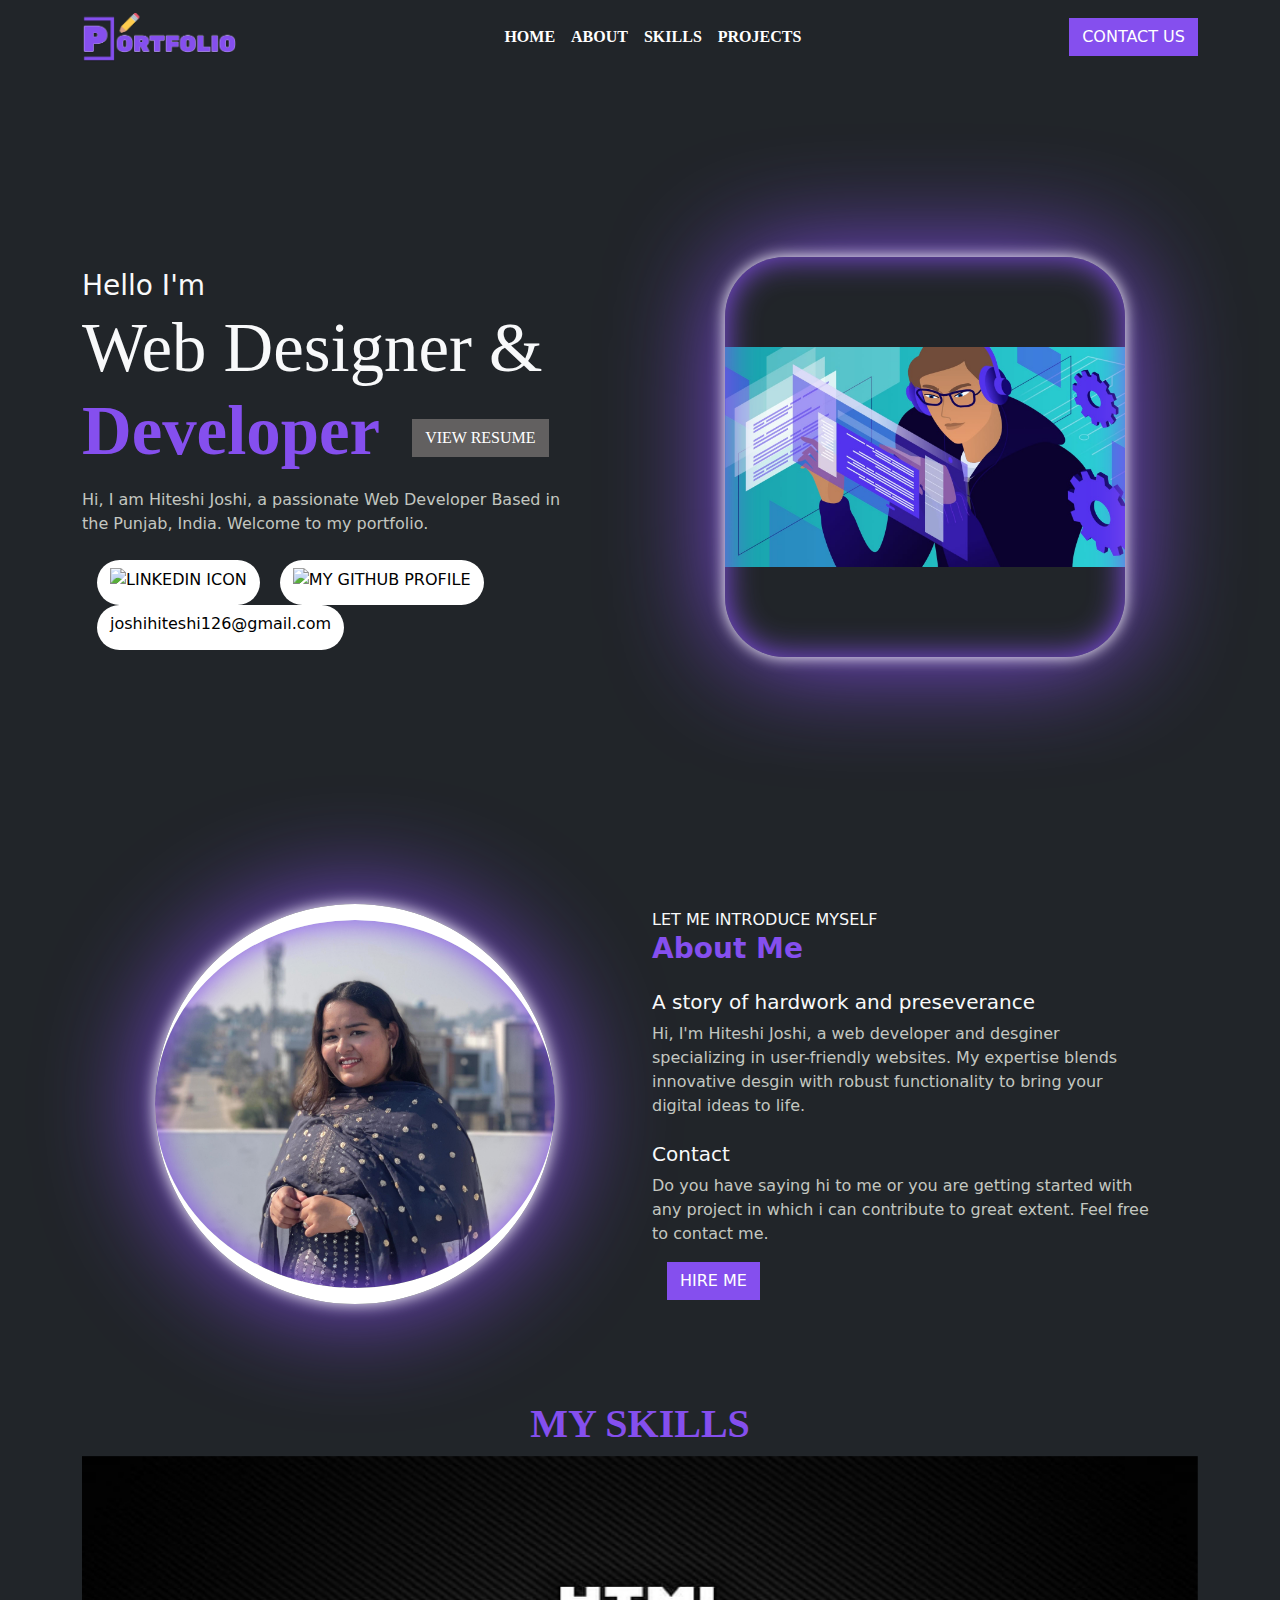
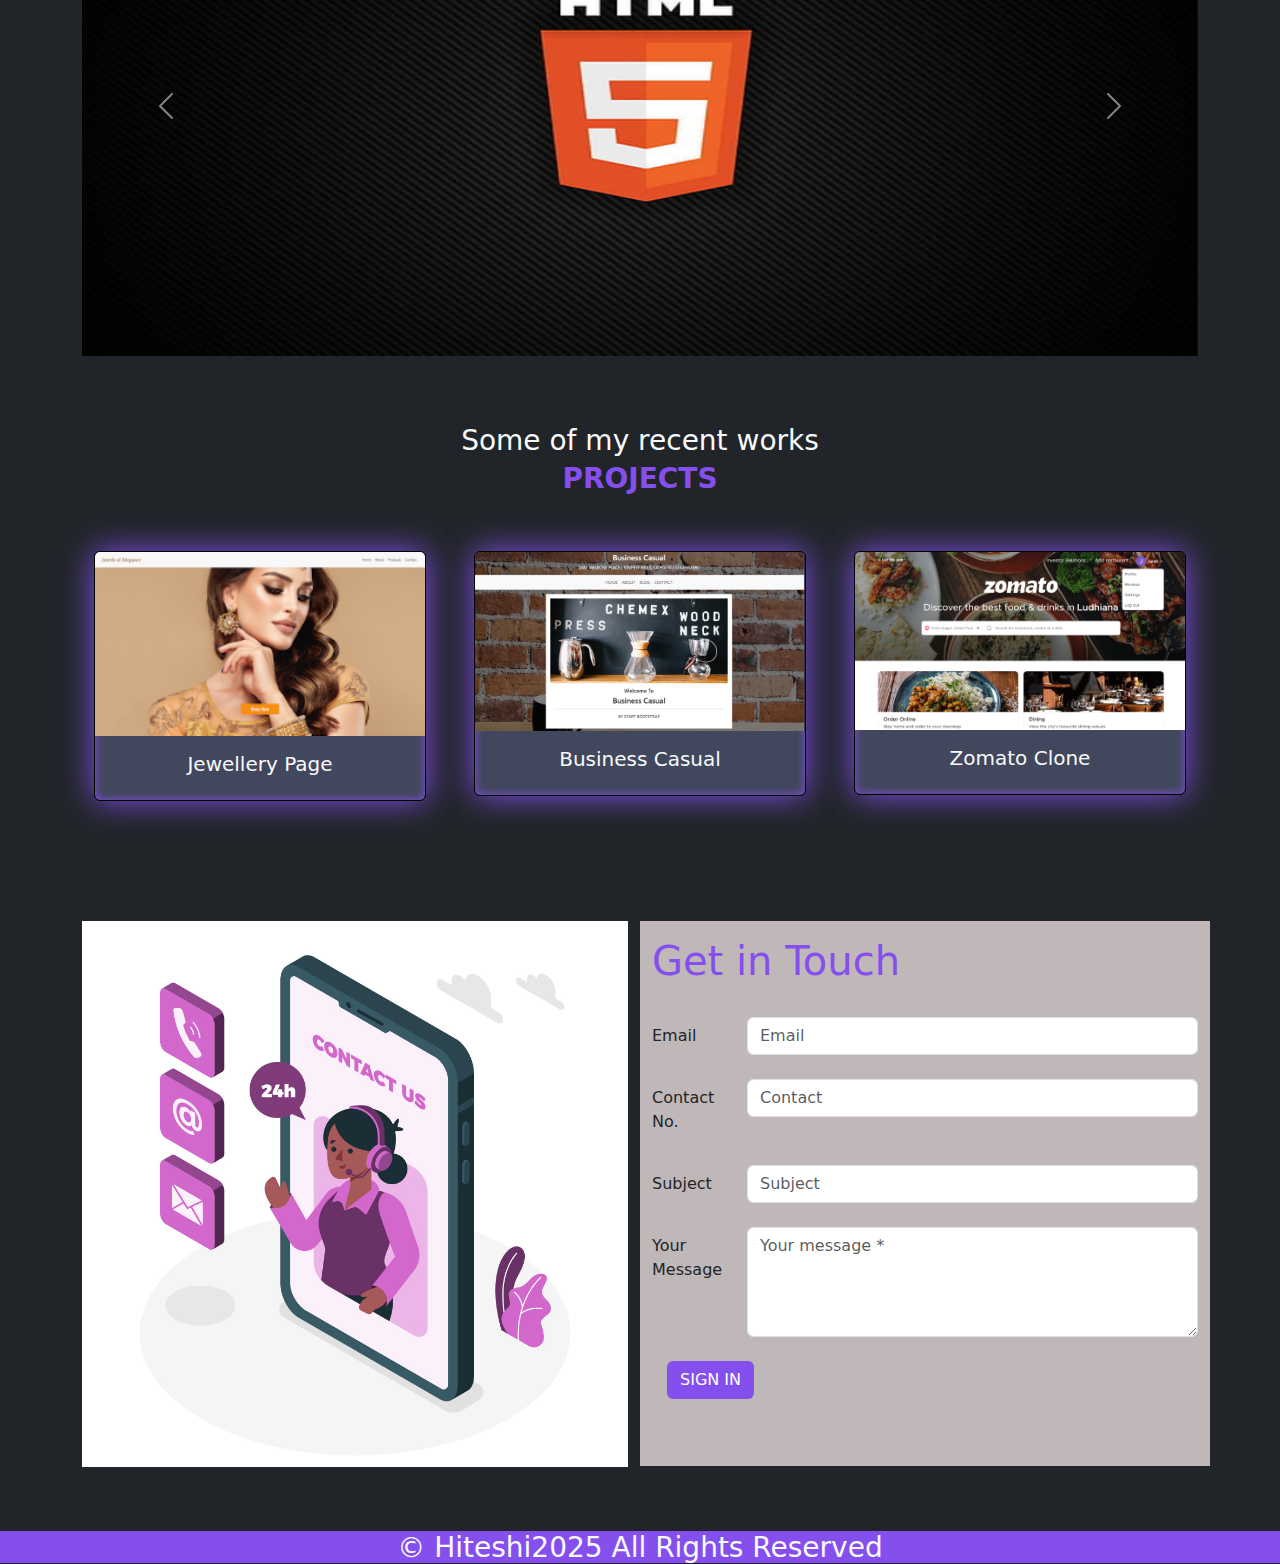
==== index.html @ db6f8b48 "Portfolio" ====
<!doctype html>
<html lang="en">
  <head>
    <meta charset="utf-8">
    <meta name="viewport" content="width=device-width, initial-scale=1">
    <title>Hiteshi Joshi</title>
    <link rel="icon" href="images/letter-h.png">
    <link rel="stylesheet" href="style.css">
    <link rel="stylesheet" href="bootstrap download/css/bootstrap.min.css">
    <link rel="preconnect" href="https://fonts.googleapis.com">
  </head>
  <body class=" bg-dark">
    <!--  STARTING OF TOP SECTION -->
    <header>
      <nav class="navbar navbar-expand-lg">
        <div class="container">
          <a class="navbar-brand" href="#">
            <img src="images/logo.png" class="img-fluid" alt="">
          </a>
          <button class="navbar-toggler" type="button" data-bs-toggle="collapse" data-bs-target="#navbarNav" aria-controls="navbarNav" aria-expanded="false" aria-label="Toggle navigation">
            <span class="navbar-toggler-icon"></span>
          </button>
          <div class="collapse navbar-collapse text-center" id="navbarNav">
            <ul class="navbar-nav m-auto text-uppercase">
              <!-- HOME -->
              <li class="nav-item">
                <a class="nav-link" href="#home">Home</a>
              </li>
              <!-- ABOUT -->
              <li class="nav-item">
                <a class="nav-link" href="#aboutme">About</a>
              </li>
              <!-- SKILLS -->
              <li class="nav-item">
                <a class="nav-link" href="#skill">Skills</a>
              </li>
              <!-- PORTFOLIO -->
              <li class="nav-item">
                <a class="nav-link" href="#projects">Projects</a>
              </li>
            </ul>
            <!-- CONTACT BUTTON -->
            <a href="#contactus" class=" btn rounded-0">Contact us</a>
          </div>
        </div>
      </nav>
    </header>
    <!-- MAIN SECTION -->
     <main>
        <!-- STARTING OF HERO SECTION -->
        <section id="home" class="hero-section d-flex align-items-center">
            <div class="container">
                <div class="row align-items-center gap-5 gap-lg-0">
                    <!-- CONTENT OF HERO SECTION -->
                    <div class="col-lg-6 firstanimate">
                        <span class="text-light fs-3">Hello I'm</span>
                        <h1 class="main-head text-light">Web Designer & <span class="color1">Developer</span>
                        <!-- RESUME LINK -->
                        <a href="" target="_blank" class=" btn btn4 rounded-0">VIEW RESUME</a></h1>
                        <p class="color2 mt-3 mb-4 para">Hi, I am Hiteshi Joshi, a passionate  Web Developer Based in the Punjab, India. Welcome to my portfolio.</p>
                        <!-- LINKED IN PROFILE -->
                        <a href="https://www.linkedin.com/in/hiteshi-joshi-52382b27a/" target="_blank" class=" btn btn3 rounded-5"><img src="images/linkedin.svg" alt="LinkedIn icon" class="icon"></a>
                        <!-- GITHUB PROFILE -->
                        <a href="https://github.com/Hiteshijoshi082004" target="_blank" class=" btn btn3 rounded-5"><img src="images/github.svg" alt="My Github profile" class="icon contact-icon"></a>
                        <!-- GMAIL -->
                        <a href="#" class=" btn btn3 mail rounded-5 text-lowercase ">joshihiteshi126@gmail.com</a>
                        
                    </div>
                    <!-- IMAGE OF HERO SECTION -->
                <div class="col-lg-6 secondanimate">
                    <div class="image-container mx-auto"></div>
                </div>
            </div>
        </section>
        <!-- ENDING OF HERO SECTION -->

        <!-- STARTING OF ABOUT SECTION -->
         <section id="aboutme" class="section-container">
            <div class="container">
                <div class="row align-items-center">
                    <div class="col-lg-6 order-last order-lg-first">
                        <div class="image2-container m-auto"></div>
                    </div>
                    <div class="col-lg-6">
                        <span class="text-light text-uppercase fs-6">Let me introduce Myself</span>
                        <h3 class="abt-color fw-semibold">About Me</h3>
                        <h5 class="text-light mt-4">A story of hardwork and preseverance</h5>
                        <p class="color2 para">Hi, I'm Hiteshi Joshi, a web developer and desginer specializing in user-friendly websites. My expertise blends innovative desgin with robust functionality to bring your digital ideas to life.</p>
                        <h5 class="text-light mt-4">Contact</h5>
                        <p class="color2 para">Do you have saying hi to me or you are getting started with any project in which i can contribute to great extent. Feel free to contact me.
                        </p>
                        <a href="#" class="btn rounded-0">HIRE ME</a>
                    </div>
                </div>
            </div>
         </section>
         <!-- ENDING OF ABOUT SECTION -->

         <!-- STARTING OF SKILLS SECTION -->
         <section id="skill" class="section-container2">
            <div class="container">
                <div class="row">
                    <div class="col-lg">
                        <h1 class="abt-color skill text-center fw-semibold text-uppercase">My Skills</h1>
                    </div>
                </div>
                <div class="row">
                    <div class="col">
                        <div id="carouselExampleAutoplaying" class="carousel slide" data-bs-ride="carousel">
                            <div class="carousel-inner">
                              <div class="carousel-item active">
                                <img src="images/html.jpg" class="d-block w-100" alt="...">
                              </div>
                              <div class="carousel-item">
                                <img src="images/css.jpg" class="d-block w-100" alt="...">
                              </div>
                              <div class="carousel-item">
                                <img src="images/bootstrap.png" class="d-block w-100" alt="...">
                              </div>
                              <div class="carousel-item">
                                <img src="images/js.png" class="d-block w-100" alt="...">
                              </div>
                              <div class="carousel-item">
                                <img src="images/PHP_Logo.png" class="d-block w-100" alt="...">
                              </div>
                              <div class="carousel-item">
                                <img src="images/react.png" class="d-block w-100" alt="...">
                              </div>
                              <div class="carousel-item">
                                <img src="images/node.webp" class="d-block w-100" alt="...">
                              </div>
                              <div class="carousel-item">
                                <img src="images/express.webp" class="d-block w-100" alt="...">
                              </div>
                            </div>
                            <button class="carousel-control-prev" type="button" data-bs-target="#carouselExampleAutoplaying" data-bs-slide="prev">
                              <span class="carousel-control-prev-icon" aria-hidden="true"></span>
                              <span class="visually-hidden">Previous</span>
                            </button>
                            <button class="carousel-control-next" type="button" data-bs-target="#carouselExampleAutoplaying" data-bs-slide="next">
                              <span class="carousel-control-next-icon" aria-hidden="true"></span>
                              <span class="visually-hidden">Next</span>
                            </button>
                          </div>
                    </div>
                </div>
            </div>
         </section>
         <!-- ENDING OF SKILLS SECTION -->

         <!-- STARTING OF PROJECTS MADE -->
          <section id="projects" class="section-container3">
            <div class="container">
                <div class="row">
                    <span class="text-light fs-3 text-center">Some of my recent works</span>
                    <h3 class="abt-color fw-semibold text-center text-uppercase">Projects</h3>
                </div>
                <div class="row pt-4">
                    <!-- FIRST PROJECT -->
                    <div class="col-lg-4 p-4">
                        <div class="card">
                            <img class="card-img-top" src="images/j.png" alt="Card image cap">
                            <div class="card-body">
                              <h5 class="text-center"><a href="projects/Jewellery_PageTask/index.html" class=" card-title text-light" target="_blank">Jewellery Page</a></h5>
                            </div>
                          </div>
                    </div>
                    <!-- SECOND PROJECT -->
                    <div class="col-lg-4 p-4">
                        <div class="card p2">
                            <img class="card-img-top" src="images/business.png" alt="Card image cap">
                            <div class="card-body">
                              <h5 class="text-center"><a href="projects/DesginUsingBootstrap/index.html" class=" card-title text-light" target="_blank">Business Casual</a></h5>
                            </div>
                          </div>
                    </div>
                    <!-- THIRD PROJECT -->
                    <div class="col-lg-4 p-4">
                        <div class="card p2">
                            <img class="card-img-top" src="images/zoma.png" alt="Card image cap">
                            <div class="card-body">
                              <h5 class="text-center"><a href="projects/TestZomato/index.html" class=" card-title text-light" target="_blank">Zomato Clone</a></h5>
                            </div>
                          </div>
                    </div>
                </div>
            </div>
          </section>
          <!-- END OF PROJECTS MADE -->

          <!-- STARTING OF CONTACT SECTION -->
           <section id="contactus" class="section-container">
            <div class="container">
                <div class="row">
                  <!-- IMAGE -->
                  <div class="col-lg-6">
                    <img src="images/4220713.jpg" alt="Message" class="img-fluid h-100 w-100">
                  </div>
                  <div class="col-lg-6 soze">
                    <div class="row A">
                      <div class="col">
                          <h1 class="abt-color pt-3">Get in Touch</h1>
                      </div>
                  </div>
                  <div class="row pt-3 A">
                      <div class="col">
                      <form class="solute pt-2">
                          <div class="form-group row">
                            <label for="inputEmail3" class="col-sm-2 col-form-label">Email</label>
                            <div class="col-sm-10">
                              <input type="email" class="form-control" id="inputEmail3" placeholder="Email">
                            </div>
                          </div>
                          <div class="form-group row pt-4">
                            <label for="inputPassword3" class="col-sm-2 col-form-label">Contact No.</label>
                            <div class="col-sm-10">
                              <input type="" class="form-control" id="inputPassword3" placeholder="Contact">
                            </div>
                          </div>
                          <div class="form-group row pt-4">
                              <label for="inputPassword3" class="col-sm-2 col-form-label">Subject</label>
                              <div class="col-sm-10">
                                <input type="text" class="form-control" id="inputPassword3" placeholder="Subject">
                              </div>
                          </div>
                          <div class="form-group row pt-4">
                              <label for="inputPassword3" class="col-sm-2 col-form-label">Your Message</label>
                              <div class="col-sm-10">
                                  <textarea name="message" id="message" placeholder="Your message *" rows="4" class="form-control"></textarea>
                              </div>
                          </div>
                          <div class="form-group row pt-4 pb-4">
                            <div class="col-sm-10">
                              <button type="submit" class="btn">Sign in</button>
                            </div>
                          </div>
                        </form>
                      </div>
                  </div>
                  </div>
                </div>
            </div>
           </section>
           <!-- ENDING OF CONTACT SECTION -->
     </main>

     <!-- FOOTER SECTION -->
      <footer>
        <div class="container-fluid text-center text-light">
          <h3>&copy; Hiteshi2025 All Rights Reserved</h3>
        </div>
      </footer>
    <script src="bootstrap download/js/bootstrap.bundle.min.js"></script>
</body>
</html>
---- style.css ----
*{
    margin: 0;
    padding: 0;
    box-sizing: border-box;
    /* border:1px solid white; */
}
li{
    list-style: none;
}
.img-fluid{
    width: 12vw;
}
.navbar-nav .nav-link{
    font-weight: 600;
    color: var(--c-dark);
    font-family: "Open Sans", serif;
    font-optical-sizing: auto;
    font-weight: bold;
    font-style: normal;
    color:white;
}
.navbar-nav .nav-link:hover{
    text-decoration: underline;
    color:#854fee !important;
}
.btn{
    font-size: 14px;
    text-transform: uppercase;
    color: white !important;
    background-color: #854fee !important;
    margin-left: 15px;
}
.btn:hover{
    border: 2px solid #854fee !important;
    background-color: white !important;
    color: #854fee !important;
    font-weight: bolder !important;
}
.navbar-toggler-icon{
    background-color: white;
    width: 3rem;
}
.navbar{
    --bs-emphasis-color-rgb: 255, 255, 255;
}
.icon{
    height:2rem;
}
.btn3{
    background-color: white !important;
    color:black !important;
    height:2.8rem;
}
.btn4{
    background-color: rgb(98, 96, 96) !important;
    color:white !important;
}
.color1{
    color:#854fee !important;
    font-weight: bolder;
}
.color2{
    color:rgb(195, 199, 192);
}
.image-container{
    width: 25rem;
    aspect-ratio: 1;
    border-radius: 15%;
    background-image: url("images/1.jpg");
    background-position: center;
    background-size: 110%;
    background-repeat: no-repeat;
    box-shadow: 
    0 0 1rem white, 
    0 0 7rem #854fee,
    inset 0 0 2rem #854fee;
}
.hero-section{
    min-height: 85vh;
}
.main-head{
    font-size: 4.3rem;
    font-family: "Merriweather Sans", serif;
}
.para{
    max-width: 500px;
}
.image2-container{
    width: 25rem;
    aspect-ratio: 1;
    border-radius: 50%;
    border-top: 1rem solid white;
    border-bottom: 1rem solid white;
    background-image: url("images/WhatsApp\ Image\ 2025-02-09\ at\ 16.50.57_2d4151ea.jpg");
    background-position: center;
    background-size: 110%;
    background-repeat: no-repeat;
    box-shadow: 
    0 0 1rem white, 
    0 0 7rem #854fee,
    inset 0 0 2rem #854fee;
}
.abt-color{
    color:#854fee;
}
.section-container{
    padding-block: 4rem;
}
.section-container2{
    padding-block:2rem;
}
.section-container3{
    padding-block:2rem;
}
.skill{
    font-family: "Merriweather Sans", serif;
}
.carousel-item img{
    height: 500px;
    width: 400px;
}
.card{
    background-color: rgb(65, 71, 92) !important;
    box-shadow: 
    0 0 2rem #854fee,
    inset 0 0 0.5rem #854fee;
    border:1px solid black !important;
}
.card-title{
    text-decoration: none;
}
.A{
    background-color:rgb(192, 184, 184);
}
.solute{
    height: 28.6rem;
}
.firstanimate{
    animation: demp1 2s  ease-in-out ;
}
footer .container-fluid{
    background-color: #854fee;
    height: 2rem;
}
@keyframes demp1{
    from{
        transform: translateX(-500px);
    }
    to{
        transform: translateX(50px);
    }
}
.secondanimate{
    animation: demp2 2s ease-in-out ;
}
@keyframes demp2{
    from{
        transform: translateX(900px);
    }
    to{
        transform: translateX(-50px);
    }
}
@media screen and (max-width:992px){
    .soze{
        padding-top: 40px;
    }
}
@media screen and (max-width:413px){
    .mail{
        margin-top: 20px;
    }
}
@media screen and (max-width:680px){
    .main-head{
        font-size: 2.8rem;
    }
    .soze{
        padding-top: 40px;
    }
}
@media screen and (max-width:992px){
    .soze{
        padding-top: 40px;
    }
}
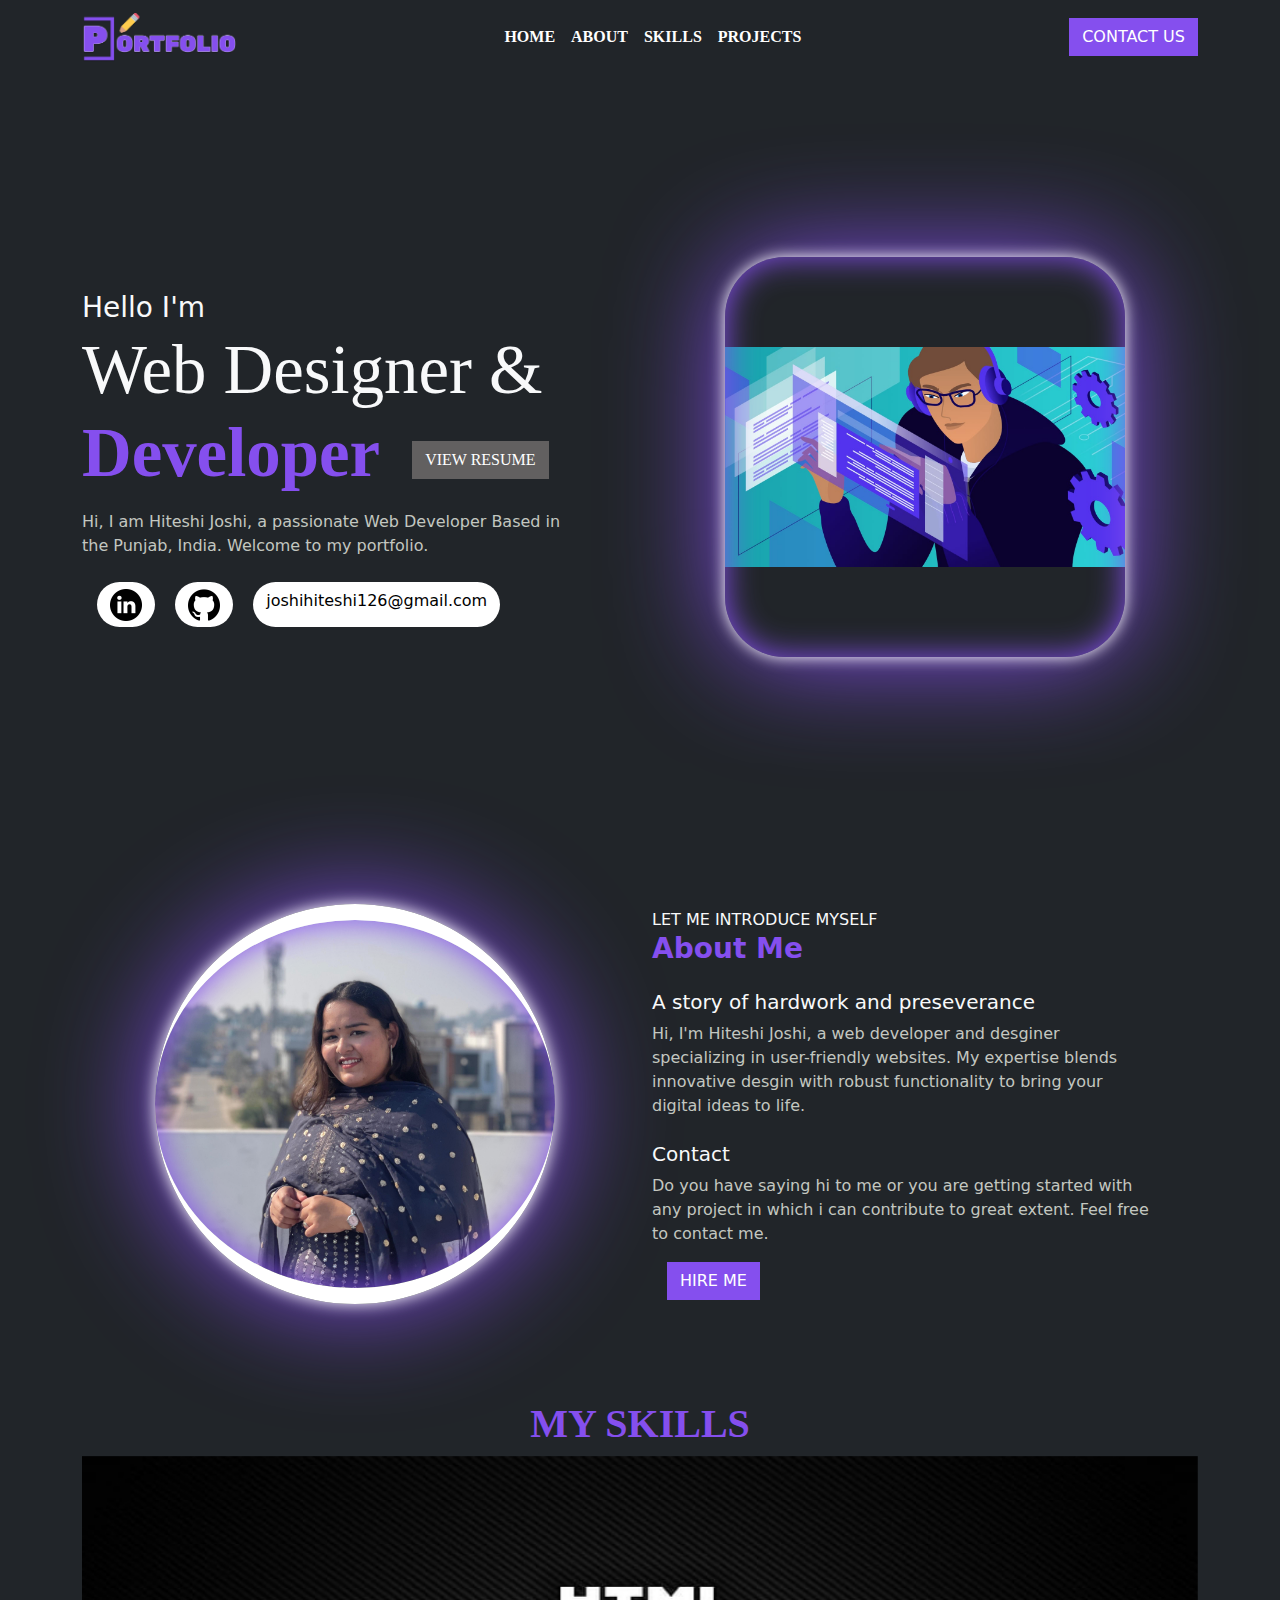
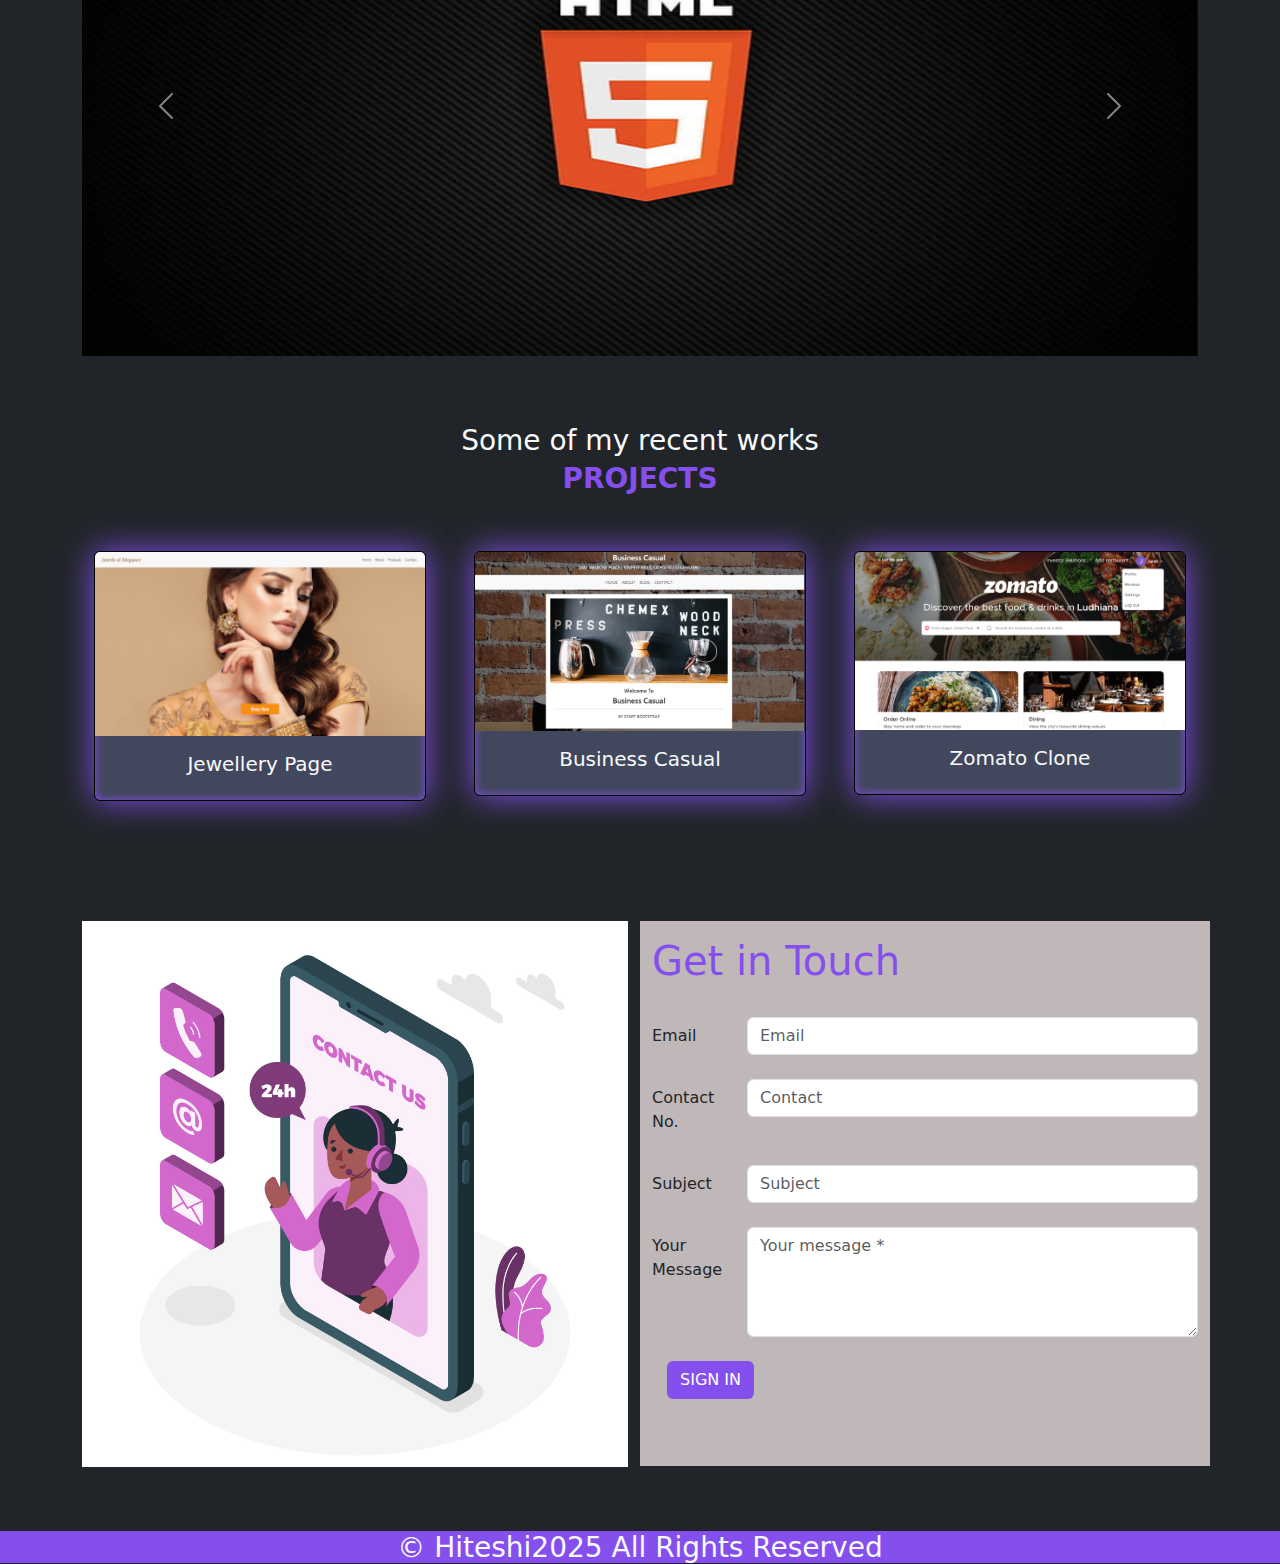
==== commit f019ca8c: "Portfolio" ====
--- a/index.html
+++ b/index.html
@@ -59,9 +59,9 @@
                         <a href="" target="_blank" class=" btn btn4 rounded-0">VIEW RESUME</a></h1>
                         <p class="color2 mt-3 mb-4 para">Hi, I am Hiteshi Joshi, a passionate  Web Developer Based in the Punjab, India. Welcome to my portfolio.</p>
                         <!-- LINKED IN PROFILE -->
-                        <a href="https://www.linkedin.com/in/hiteshi-joshi-52382b27a/" target="_blank" class=" btn btn3 rounded-5"><img src="images/linkedin.svg" alt="LinkedIn icon" class="icon"></a>
+                        <a href="https://www.linkedin.com/in/hiteshi-joshi-52382b27a/" target="_blank" class=" btn btn3 rounded-5"><img src="images/linkedin.png" alt="LinkedIn icon" class="icon"></a>
                         <!-- GITHUB PROFILE -->
-                        <a href="https://github.com/Hiteshijoshi082004" target="_blank" class=" btn btn3 rounded-5"><img src="images/github.svg" alt="My Github profile" class="icon contact-icon"></a>
+                        <a href="https://github.com/Hiteshijoshi082004" target="_blank" class=" btn btn3 rounded-5"><img src="images/github.png" alt="My Github profile" class="icon contact-icon"></a>
                         <!-- GMAIL -->
                         <a href="#" class=" btn btn3 mail rounded-5 text-lowercase ">joshihiteshi126@gmail.com</a>
                         
